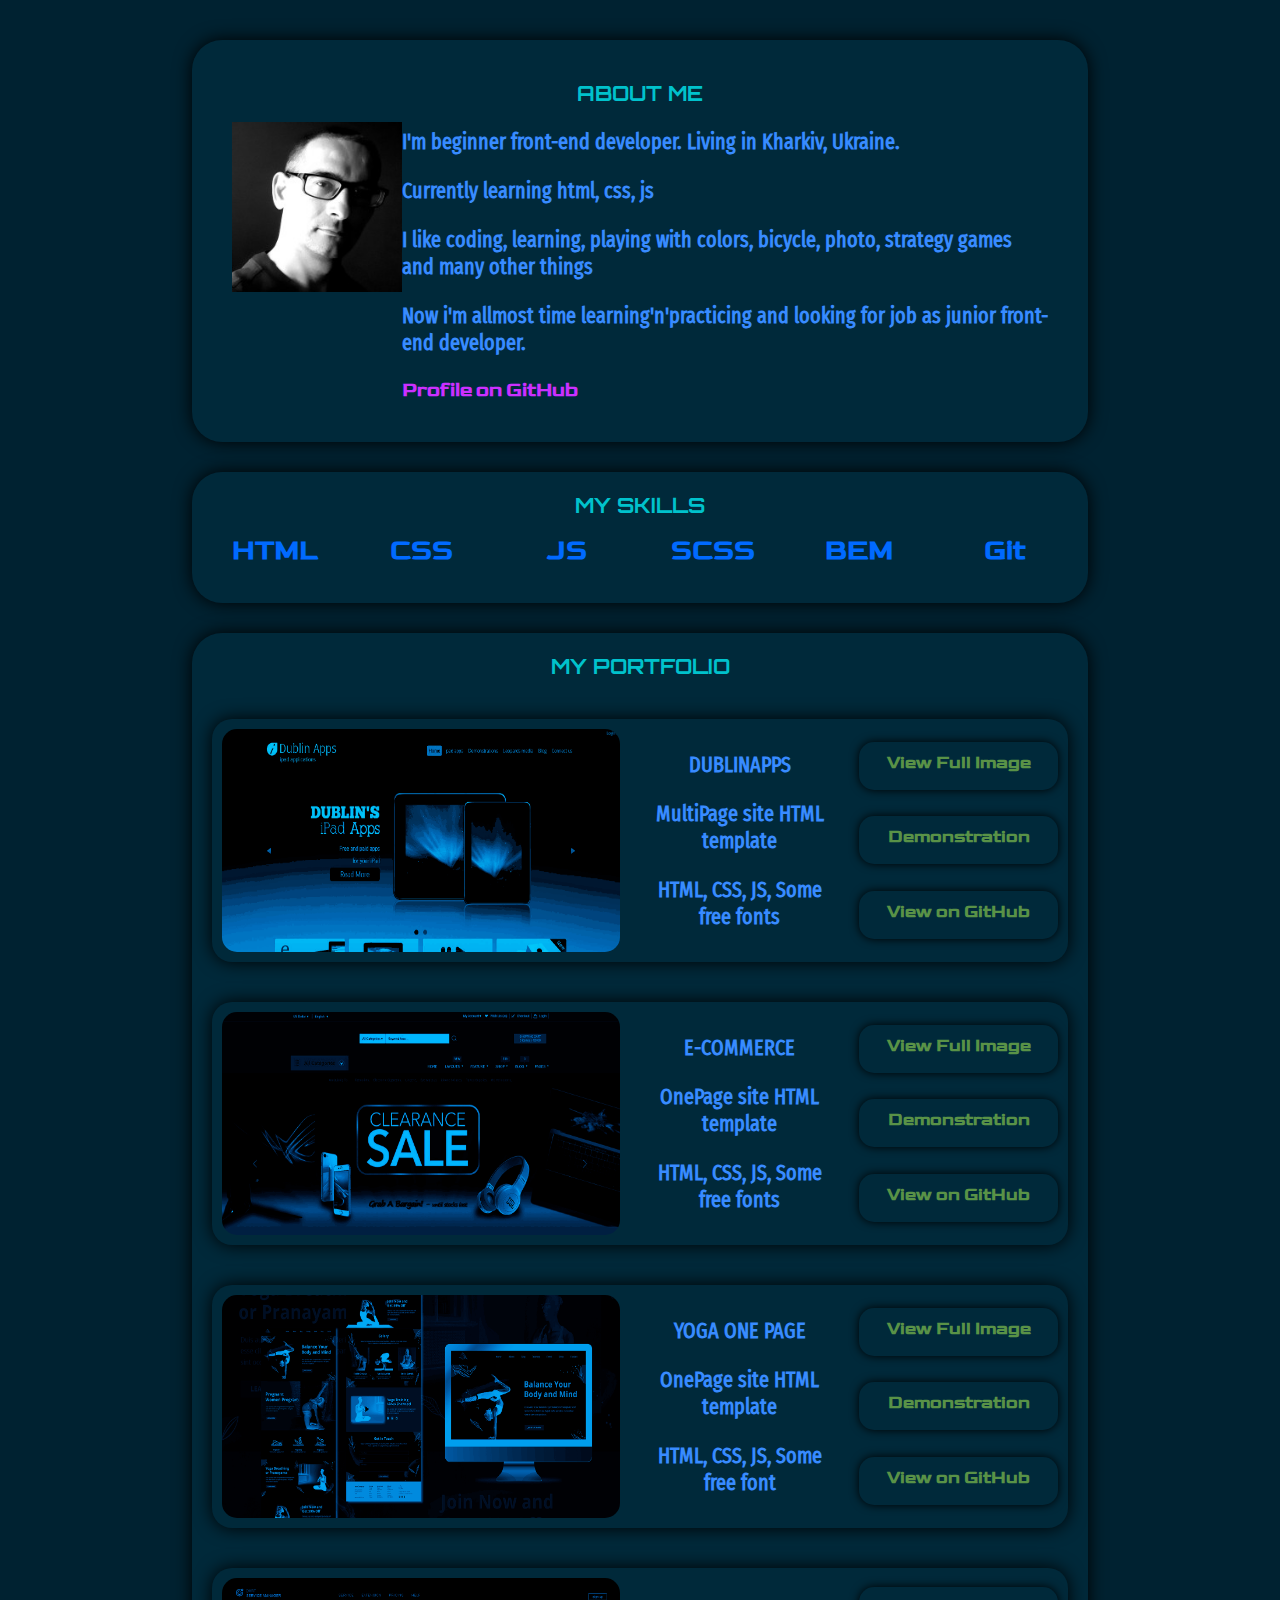
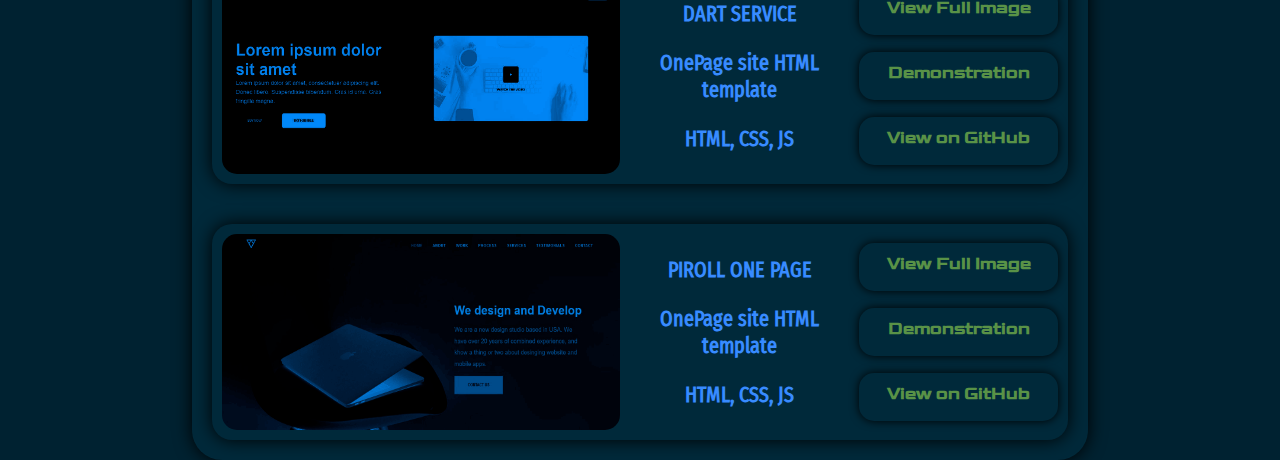
==== source/index.html @ f1495e9e "050223" ====
<!doctype html>
<html lang="en">
<head>
<meta charset="utf-8">
<meta name="viewport" content="width=device-width, initial-scale=1.0">
<title>Serge</title>
<link rel="stylesheet" type="text/css" href="assets/css/styles.css" />
</head>

<body class="body">
  <section class="content">
    <!-- <header class="header">
      <section class="header__left">
      </section>
      <section class="header__center">
        <h1 class="header__hi">Welcome</h1>
        <h2 class="header__description">Hi, i'm Serge. This page contains a short info about me, my skills and my portfolio. Thanks for visit :)</h2>
      </section>
      <section class="header__right">
      </section>
    </header> -->
    <main class="main">
      <section class="about-me">
        <section class="about">
          <h2 class="about__header">about me</h2>
          <p><img class="my-foto" src="assets/images/me.jpg" alt="Image1"  ></p>
          <div class="resume__text">
            <p class="text">I'm beginner front-end developer. Living in Kharkiv, Ukraine. </p>
            <p class="text">Currently learning html, css, js</p>
            <p class="text">I like coding, learning, playing with colors, bicycle, photo, strategy games and many other things</p>
            <p class="text">Now i'm allmost time learning'n'practicing and looking for job as junior front-end developer.</p>
            <a class="link" href="https://github.com/sergegithub22" target="_blank" title="Open my profile on GitHub in a new tab">Profile on GitHub</a>
          </div>
        </section>
      </section>
      <section class="skills">
          <h2 class="sections__header">my skills</h2>
        <p>
          <article class="skills__items">
           <article class="skills__item">
             <span class="skills__text">HTML</span>
           </article>
            <article class="skills__item">
             <span class="skills__text">CSS</span>
           </article>
            <article class="skills__item">
             <span class="skills__text">JS</span>
           </article>
            <article class="skills__item">
             <span class="skills__text">SCSS</span>
           </article>
            <article class="skills__item">
             <span class="skills__text">BEM</span>
           </article>
            <article class="skills__item">
             <span class="skills__text">Git</span>
           </article>
           
            
          </article>
        </p>
        </section>
      <section class="portfolio"> 
        <h2 class="sections__header">my portfolio</h2>
        <section class="portfolio_items">
          <article class="portfolio__item">
            <img class="portfolio__img"  src="assets/images/portfolio/dublin_apps.png"  alt="Image1">
            <div class="item__description portfolio__text">
              <p class="text uppercase">DublinApps</p>
              <p class="text">MultiPage site HTML template</p>
              <p class="text">HTML, CSS, JS, Some free fonts</p>
            </div>
            <div class="portfolio__links">
              <a class="button" href="assets/images/portfolio/dublin_apps.jpg" target="_blank" title="View Full Image in new tab">View Full Image</a>
              <a class="button" href="portfolio/dublinapps/Dublin_Apps_Home_Page.html" target="_blank" title="Demonstration this template in a new tab">Demonstration</a>
              <a class="button" href="https://github.com/sergegithub22/dublinapps/" target="_blank" title="View Source on GitHub">View on GitHub</a>
            </div>
          </article>
          <article class="portfolio__item">
            <img class="portfolio__img" src="assets/images/portfolio/E_commerce_ home_page_design_prev1.png"  alt="Image1">
            <div class="item__description portfolio__text">
              <p class="text uppercase">E-Commerce</p>
              <p class="text">OnePage site HTML template</p>
              <p class="text">HTML, CSS, JS, Some free fonts</p>
            </div>
            <div class="portfolio__links">
              <a class="button" href="assets/images/portfolio/E_commerce_ home_page_design.jpg" target="_blank" title="View Full Image in new tab">View Full Image</a>
              <a class="button" href="portfolio/ecommerce_home_page/ecommerce.html" target="_blank" title="Demonstration this template in a new tab">Demonstration</a>
              <a class="button" href="https://github.com/sergegithub22/ecommerce/" target="_blank" title="View Source on GitHub in a new tab">View on GitHub</a>
            </div>
          </article>
          <article class="portfolio__item">
            <img class="portfolio__img" src="assets/images/portfolio/Yoga1.png"  alt="Image1">
            <div class="item__description portfolio__text">
              <p class="text uppercase">Yoga One Page</p>
              <p class="text">OnePage site HTML template</p>
              <p class="text">HTML, CSS, JS, Some free font</p>
            </div>
            <div class="portfolio__links">
              <a class="button" href="assets/images/portfolio/Yoga.jpg" target="_blank" title="Yoga landing page">View Full Image</a>
              <a class="button" href="portfolio/yogalandingpage/Yoga_Landing_Page.html" target="_blank" title="Demonstration this template in a new tab">Demonstration</a>
              <a class="button" href="https://github.com/sergegithub22/yogalandingpage/" target="_blank" title="View Source on GitHub in a new tab">View on GitHub</a>
            </div>
          </article>
          <article class="portfolio__item">
            <img class="portfolio__img" src="assets/images/portfolio/dart_service_prev.png"  alt="Image1">
            <div class="item__description portfolio__text">
              <p class="text uppercase">Dart Service</p>
              <p class="text">OnePage site HTML template</p>
              <p class="text">HTML, CSS, JS</p>
            </div>
            <div class="portfolio__links">
              <a class="button" href="assets/images/portfolio/dart_service.jpg" target="_blank" title="View Full Image in new tab">View Full Image</a>
              <a class="button" href="portfolio/dartservicemanager/Index_Dart_service_manager.html" target="_blank" title="Demonstration this template in a new tab">Demonstration</a>
              <a class="button" href="https://github.com/sergegithub22/dartservice/" target="_blank" title="View Source on GitHub in a new tab">View on GitHub</a>
            </div>
          </article>
          <article class="portfolio__item">
            <img class="portfolio__img" src="assets/images/portfolio/piroll.png"  alt="Image1">
            <div class="item__description portfolio__text">
              <p class="text uppercase">Piroll One Page</p>
              <p class="text">OnePage site HTML template</p>
              <p class="text">HTML, CSS, JS</p>
            </div>
            <div class="portfolio__links">
              <a class="button" href="assets/images/portfolio/Piroll_One Page.jpg" target="_blank" title="View Full Image in new tab">View Full Image</a>
              <a class="button" href="portfolio/piroll_one_page/index_piroll_one_page.html" target="_blank" title="Demonstration this template in a new tab">Demonstration</a>
              <a class="button" href="https://github.com/sergegithub22/pirollonepage/" target="_blank" title="View Source on GitHub in a new tab">View on GitHub</a>
            </div>
          </article>
        </section>
      </section>
    </main>
  </section>
  
</body>
</html>
---- source/assets/css/styles.css ----
@font-face {
  font-family: "Orbitron";
  font-style: normal;
  src: url("../fonts/Orbitron-VariableFont_wght.ttf");
}
@font-face {
  font-family: "FiraSansExtraCondensed";
  font-style: normal;
  src: url("../fonts/FiraSansExtraCondensed-Regular.ttf");
}
@font-face {
  font-family: "Goldman";
  font-style: normal;
  src: url("../fonts/Goldman-Regular.ttf");
}
.body {
  padding: 0px;
  margin: 0px;
  background-color: rgb(0, 34, 49);
}

* {
  box-sizing: border-box;
}

.text {
  font-family: "FiraSansExtraCondensed", Sans-Serif;
  font-size: 22px;
  color: #388BFF;
  font-weight: 900;
}

.link {
  font-family: "Goldman", Sans-Serif;
  text-decoration: none;
  color: #CB30FF;
}
.link:hover {
  color: white;
}

.header {
  display: grid;
  grid-template-columns: 1fr 2fr 1fr;
  border-bottom: 7px solid #4908D2;
  box-shadow: 0px 0px 38px #4908D2;
}

.header__hi {
  padding: 10px;
  margin-top: 0px;
  margin-bottom: 0px;
  text-align: center;
  color: #a34dff;
  font-size: 25px;
  font-weight: 700;
  font-family: "Goldman", Sans-Serif;
  text-transform: uppercase;
}

.header__name {
  color: #0055BC;
  font-size: 25px;
}

.header__description {
  margin-top: 0px;
  text-align: center;
  color: #4d97ff;
  font-size: 20px;
  font-family: "Goldman", Sans-Serif;
  text-transform: uppercase;
}

.header__left {
  font-size: 20px;
  color: #A85900;
}

.main {
  display: grid;
  grid-template-columns: 1fr 2.5fr;
  grid-template-rows: minmax(min-content, 500px) minmax(min-content, 200px) auto;
  grid-gap: 60px;
  margin-top: 60px;
  max-width: 90%;
  margin-left: auto;
  margin-right: auto;
}

.about-me {
  grid-area: 1/1/2/2;
  padding: 40px;
  background-color: black;
  border-radius: 30px;
  background-color: rgb(0, 41, 58);
  box-shadow: 0px 0px 18px black;
}

.my-foto {
  display: block;
  width: 200px;
  height: 200px;
  margin-left: auto;
  margin-right: auto;
  background-color: rgb(0, 41, 58);
}

.portfolio__img {
  width: 445px;
  height: 216px;
  border-radius: 15px;
}

.skills {
  grid-area: 2/1/2/2;
  padding: 40px;
  background-color: black;
  border-radius: 30px;
  background-color: rgb(0, 41, 58);
  box-shadow: 0px 0px 18px black;
}

.portfolio {
  grid-area: 1/2/4/3;
  padding: 40px;
  background-color: black;
  border-radius: 30px;
  background-color: rgb(0, 41, 58);
  box-shadow: 0px 0px 18px black;
}

.skills__items {
  display: grid;
  grid-template-columns: repeat(auto-fill, minmax(100px, 1fr));
  grid-gap: 20px;
  justify-content: center;
}

.skills__item {
  font-family: "Goldman", Sans-Serif;
  text-align: center;
  color: #006aff;
}

.skills__text {
  font-size: 20px;
  color: #006aff;
  font-weight: 500;
}

.portfolio_items {
  display: grid;
  grid-gap: 40px;
  padding-top: 40px;
}

.portfolio__item {
  display: grid;
  grid-template-columns: minmax(min-content, 2fr) minmax(min-content, 1fr) minmax(min-content, 1fr);
  align-items: center;
  grid-gap: 20px;
  padding: 10px;
  background-color: rgb(0, 41, 58);
  box-shadow: 0px 0px 18px black;
  border-radius: 20px;
}

.button {
  text-align: center;
  font-family: "Goldman", Sans-Serif;
  padding: 10px;
  background-color: rgb(0, 41, 58);
  box-shadow: 0px 0px 10px black;
  border-radius: 15px;
  color: #599247;
  transition-property: box-shadow, border, color;
  transition-duration: 0.5s;
  transition-timing-function: ease-out;
  text-decoration: none;
  font-size: 18px;
  font-weight: 900;
}
.button:hover {
  transition-duration: 0s;
  color: white;
}
.button:active {
  transition-duration: 0s;
  color: white;
}

.item__description {
  text-align: center;
}

.portfolio__links {
  height: 100%;
  display: grid;
  align-content: space-around;
}

.portfolio__links a {
  height: 48px;
}

.sections__header, .about__header {
  margin-top: 0px;
  margin-bottom: 0px;
  text-align: center;
  font-size: 21px;
  font-family: "Orbitron", Sans-Serif;
  color: #00c2cc;
  text-transform: uppercase;
}

.resume__text, .portfolio__text {
  font-size: 20px;
  color: #C42AF6;
  font-weight: 900;
}

.uppercase {
  text-transform: uppercase;
}

.skills__list {
  display: grid;
  grid-template-columns: 1fr 5fr;
  grid-gap: 20px;
  align-items: center;
}

.skill__name {
  margin: 0px;
  color: #006aff;
  font-family: "Orbitron", Sans-Serif;
  text-transform: uppercase;
}

.skill__line {
  height: 12px;
  border: 1px solid #3C004A;
}

.skill__value {
  height: 10px;
  background-color: rebeccapurple;
  text-align: center;
  font-weight: 700;
  color: white;
}

.html {
  width: 60%;
}

.css {
  width: 50%;
}

.scss {
  width: 10%;
}

.js {
  width: 10%;
}

.bem {
  width: 20%;
}

.ramka {
  background: #FAFAFA;
  border: 1px solid #E4E4E4;
  padding: 8px;
}

@media (min-width: 1950px) {
  .main {
    max-width: 1950px;
  }
}
@media (max-width: 1570px) and (min-width: 1180px) {
  .main {
    width: 70%;
    margin-left: auto;
    margin-right: auto;
    display: grid;
    grid-gap: 30px;
    grid-template-columns: 1fr;
    grid-template-rows: auto;
    margin-top: 40px;
  }
  .item__description {
    text-align: center;
  }
  .about-me, .portfolio, .skills, .about {
    grid-area: auto;
    padding: 20px;
  }
  .about {
    display: grid;
  }
  .about__header {
    grid-area: 1/1/1/3;
  }
  .my-foto {
    grid-area: 2/1/2/2;
    width: 170px;
    height: 170px;
  }
  .resume__text {
    grid-area: 2/2/2/3;
  }
  .portfolio__img {
    width: 100%;
    height: 100%;
  }
  .skills__items {
    grid-template-columns: repeat(6, 1fr);
  }
  .skills__text {
    font-size: 28px;
    font-weight: 900;
  }
}
@media (max-width: 1179px) and (min-width: 719px) {
  .main {
    width: 60%;
    margin-left: auto;
    margin-right: auto;
    display: grid;
    grid-gap: 30px;
    grid-template-columns: 1fr;
    grid-template-rows: auto;
    margin-top: 20px;
  }
  .portfolio_items {
    grid-gap: 20px;
  }
  .portfolio__item {
    grid-template-columns: 1fr;
    padding: 10px;
  }
  .portfolio__img {
    width: 100%;
    height: 100%;
  }
  .portfolio__links {
    grid-gap: 10px;
  }
  .about-me, .portfolio, .skills, .about {
    grid-area: auto;
    padding: 20px;
  }
  .skills__items {
    grid-template-columns: repeat(6, 1fr);
  }
}
@media (max-width: 720px) and (min-width: 499px) {
  .header {
    width: 100%;
    grid-template-columns: 1fr;
  }
  .header__description {
    width: 80%;
    margin-left: auto;
    margin-right: auto;
  }
  .main {
    width: 80%;
    margin-left: auto;
    margin-right: auto;
    display: grid;
    grid-gap: 30px;
    grid-template-columns: 1fr;
    grid-template-rows: auto;
    margin-top: 20px;
  }
  .portfolio_items {
    grid-gap: 20px;
  }
  .portfolio__item {
    grid-template-columns: 1fr;
    padding: 10px;
  }
  .portfolio__links {
    grid-gap: 10px;
  }
  .about-me, .portfolio, .skills, .about {
    grid-area: auto;
    padding: 20px;
  }
  .text {
    font-size: 18px;
  }
  .portfolio__img {
    width: 100%;
    height: 100%;
  }
}
@media (max-width: 500px) {
  .header {
    width: 100%;
    grid-template-columns: 1fr;
  }
  .header__hi {
    padding: 10px;
    font-size: 28px;
  }
  .header__description {
    width: 90%;
    margin-left: auto;
    margin-right: auto;
    font-size: 16px;
  }
  .main {
    width: 90%;
    margin-left: auto;
    margin-right: auto;
    display: grid;
    grid-gap: 30px;
    grid-template-columns: 1fr;
    grid-template-rows: auto;
    margin-top: 20px;
  }
  .portfolio {
    grid-template-rows: 1fr;
    order: 3;
    padding: 20px;
  }
  .portfolio_items {
    grid-gap: 20px;
  }
  .portfolio__item {
    grid-template-columns: 1fr;
    padding: 10px;
  }
  .item__description {
    text-align: center;
  }
  .portfolio__links {
    grid-gap: 10px;
  }
  .about-me, .portfolio, .skills, .about {
    grid-area: auto;
    padding: 20px;
  }
  .text {
    font-size: 18px;
  }
  .about-me {
    margin-top: 20px;
    padding: 20px;
  }
  .my-foto {
    border: none;
    display: block;
    width: 120px;
    height: 120px;
  }
  .portfolio__img {
    width: 100%;
    height: 100%;
  }
  .skills__list {
    display: grid;
    grid-template-columns: 1fr 3fr;
    grid-row-gap: 20px;
    align-items: center;
  }
}
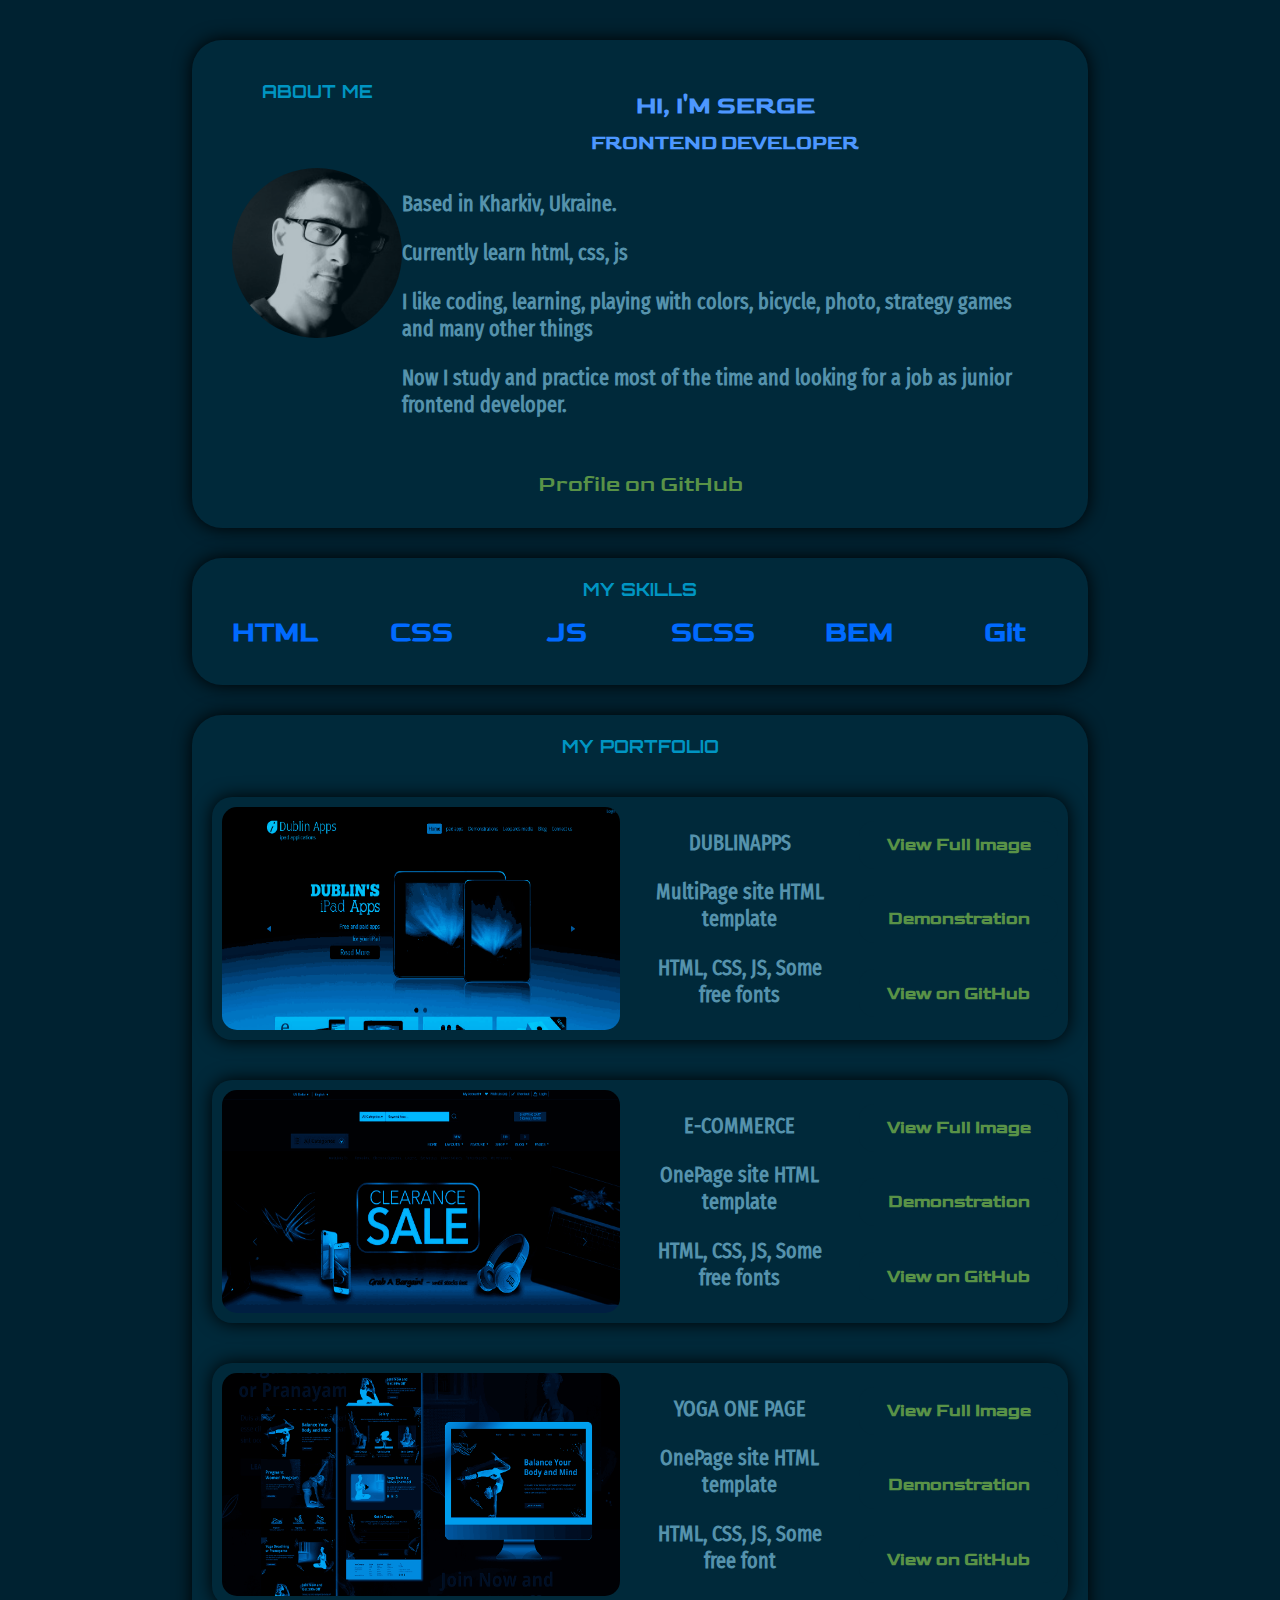
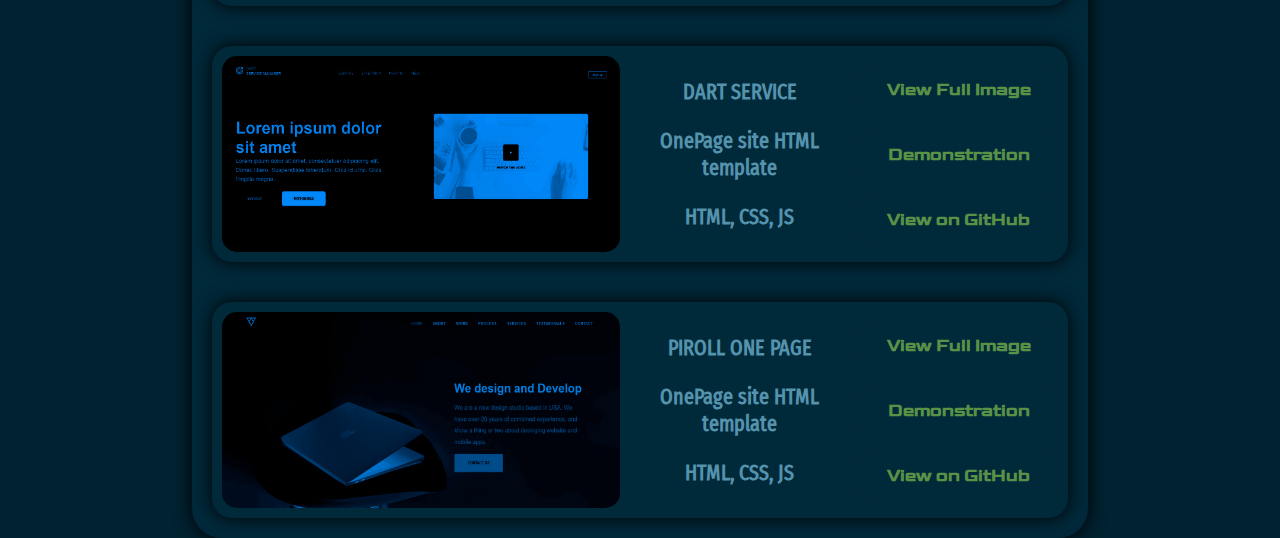
==== commit 73760f19: "050223" ====
--- a/source/index.html
+++ b/source/index.html
@@ -22,16 +22,21 @@
     <main class="main">
       <section class="about-me">
         <section class="about">
-          <h2 class="about__header">about me</h2>
-          <p><img class="my-foto" src="assets/images/me.jpg" alt="Image1"  ></p>
+          <h2 class="sections__header">about me</h2>
+          <img class="my-foto" src="assets/images/me.jpg" alt="Image1"  >
+          <section class="header__center">
+            <h1 class="header__hi">Hi, i'm Serge</h1>
+            <h1 class="header__description"> Frontend developer</h1>
+          </section>
           <div class="resume__text">
-            <p class="text">I'm beginner front-end developer. Living in Kharkiv, Ukraine. </p>
-            <p class="text">Currently learning html, css, js</p>
+            <p class="text">Based in Kharkiv, Ukraine. </p>
+            <p class="text">Currently learn html, css, js</p>
             <p class="text">I like coding, learning, playing with colors, bicycle, photo, strategy games and many other things</p>
-            <p class="text">Now i'm allmost time learning'n'practicing and looking for job as junior front-end developer.</p>
-            <a class="link" href="https://github.com/sergegithub22" target="_blank" title="Open my profile on GitHub in a new tab">Profile on GitHub</a>
+            <p class="text">Now I study and practice most of the time and looking for a job as junior frontend developer.</p>
+            
           </div>
         </section>
+        <a class="link link--about" href="https://github.com/sergegithub22" target="_blank" title="Open my profile on GitHub in a new tab">Profile on GitHub</a>
       </section>
       <section class="skills">
           <h2 class="sections__header">my skills</h2>
--- a/source/assets/css/styles.css
+++ b/source/assets/css/styles.css
@@ -26,17 +26,27 @@
 .text {
   font-family: "FiraSansExtraCondensed", Sans-Serif;
   font-size: 22px;
-  color: #388BFF;
+  color: rgb(85, 146, 172);
   font-weight: 900;
 }
 
 .link {
   font-family: "Goldman", Sans-Serif;
   text-decoration: none;
-  color: #CB30FF;
-}
-.link:hover {
-  color: white;
+  color: #599247;
+  font-size: 23px;
+}
+.link--about {
+  width: 100%;
+  display: block;
+  padding: 10px;
+  text-align: center;
+  margin-left: auto;
+  margin-right: auto;
+}
+.link--about:hover {
+  background-color: rgb(0, 49, 70);
+  border-radius: 20px;
 }
 
 .header {
@@ -51,7 +61,7 @@
   margin-top: 0px;
   margin-bottom: 0px;
   text-align: center;
-  color: #a34dff;
+  color: #4d97ff;
   font-size: 25px;
   font-weight: 700;
   font-family: "Goldman", Sans-Serif;
@@ -90,7 +100,7 @@
 
 .about-me {
   grid-area: 1/1/2/2;
-  padding: 40px;
+  padding: 20px;
   background-color: black;
   border-radius: 30px;
   background-color: rgb(0, 41, 58);
@@ -99,11 +109,13 @@
 
 .my-foto {
   display: block;
-  width: 200px;
-  height: 200px;
+  width: 150px;
+  height: 150px;
   margin-left: auto;
   margin-right: auto;
   background-color: rgb(0, 41, 58);
+  border-radius: 50%;
+  opacity: 0.7;
 }
 
 .portfolio__img {
@@ -114,7 +126,7 @@
 
 .skills {
   grid-area: 2/1/2/2;
-  padding: 40px;
+  padding: 20px;
   background-color: black;
   border-radius: 30px;
   background-color: rgb(0, 41, 58);
@@ -123,7 +135,7 @@
 
 .portfolio {
   grid-area: 1/2/4/3;
-  padding: 40px;
+  padding: 20px;
   background-color: black;
   border-radius: 30px;
   background-color: rgb(0, 41, 58);
@@ -167,11 +179,12 @@
 }
 
 .button {
+  display: grid;
+  align-items: center;
   text-align: center;
   font-family: "Goldman", Sans-Serif;
   padding: 10px;
   background-color: rgb(0, 41, 58);
-  box-shadow: 0px 0px 10px black;
   border-radius: 15px;
   color: #599247;
   transition-property: box-shadow, border, color;
@@ -182,8 +195,8 @@
   font-weight: 900;
 }
 .button:hover {
+  box-shadow: 0px 0px 10px black;
   transition-duration: 0s;
-  color: white;
 }
 .button:active {
   transition-duration: 0s;
@@ -204,13 +217,13 @@
   height: 48px;
 }
 
-.sections__header, .about__header {
+.sections__header {
   margin-top: 0px;
   margin-bottom: 0px;
   text-align: center;
-  font-size: 21px;
+  font-size: 18px;
   font-family: "Orbitron", Sans-Serif;
-  color: #00c2cc;
+  color: #0095c2;
   text-transform: uppercase;
 }
 
@@ -406,9 +419,12 @@
     width: 100%;
     grid-template-columns: 1fr;
   }
+  .sections__header {
+    font-size: 15px;
+  }
   .header__hi {
     padding: 10px;
-    font-size: 28px;
+    font-size: 16px;
   }
   .header__description {
     width: 90%;
@@ -452,14 +468,16 @@
     font-size: 18px;
   }
   .about-me {
-    margin-top: 20px;
-    padding: 20px;
+    padding: 10px;
   }
   .my-foto {
     border: none;
     display: block;
-    width: 120px;
-    height: 120px;
+    width: 100px;
+    height: 100px;
+  }
+  .link--about {
+    font-size: 17px;
   }
   .portfolio__img {
     width: 100%;
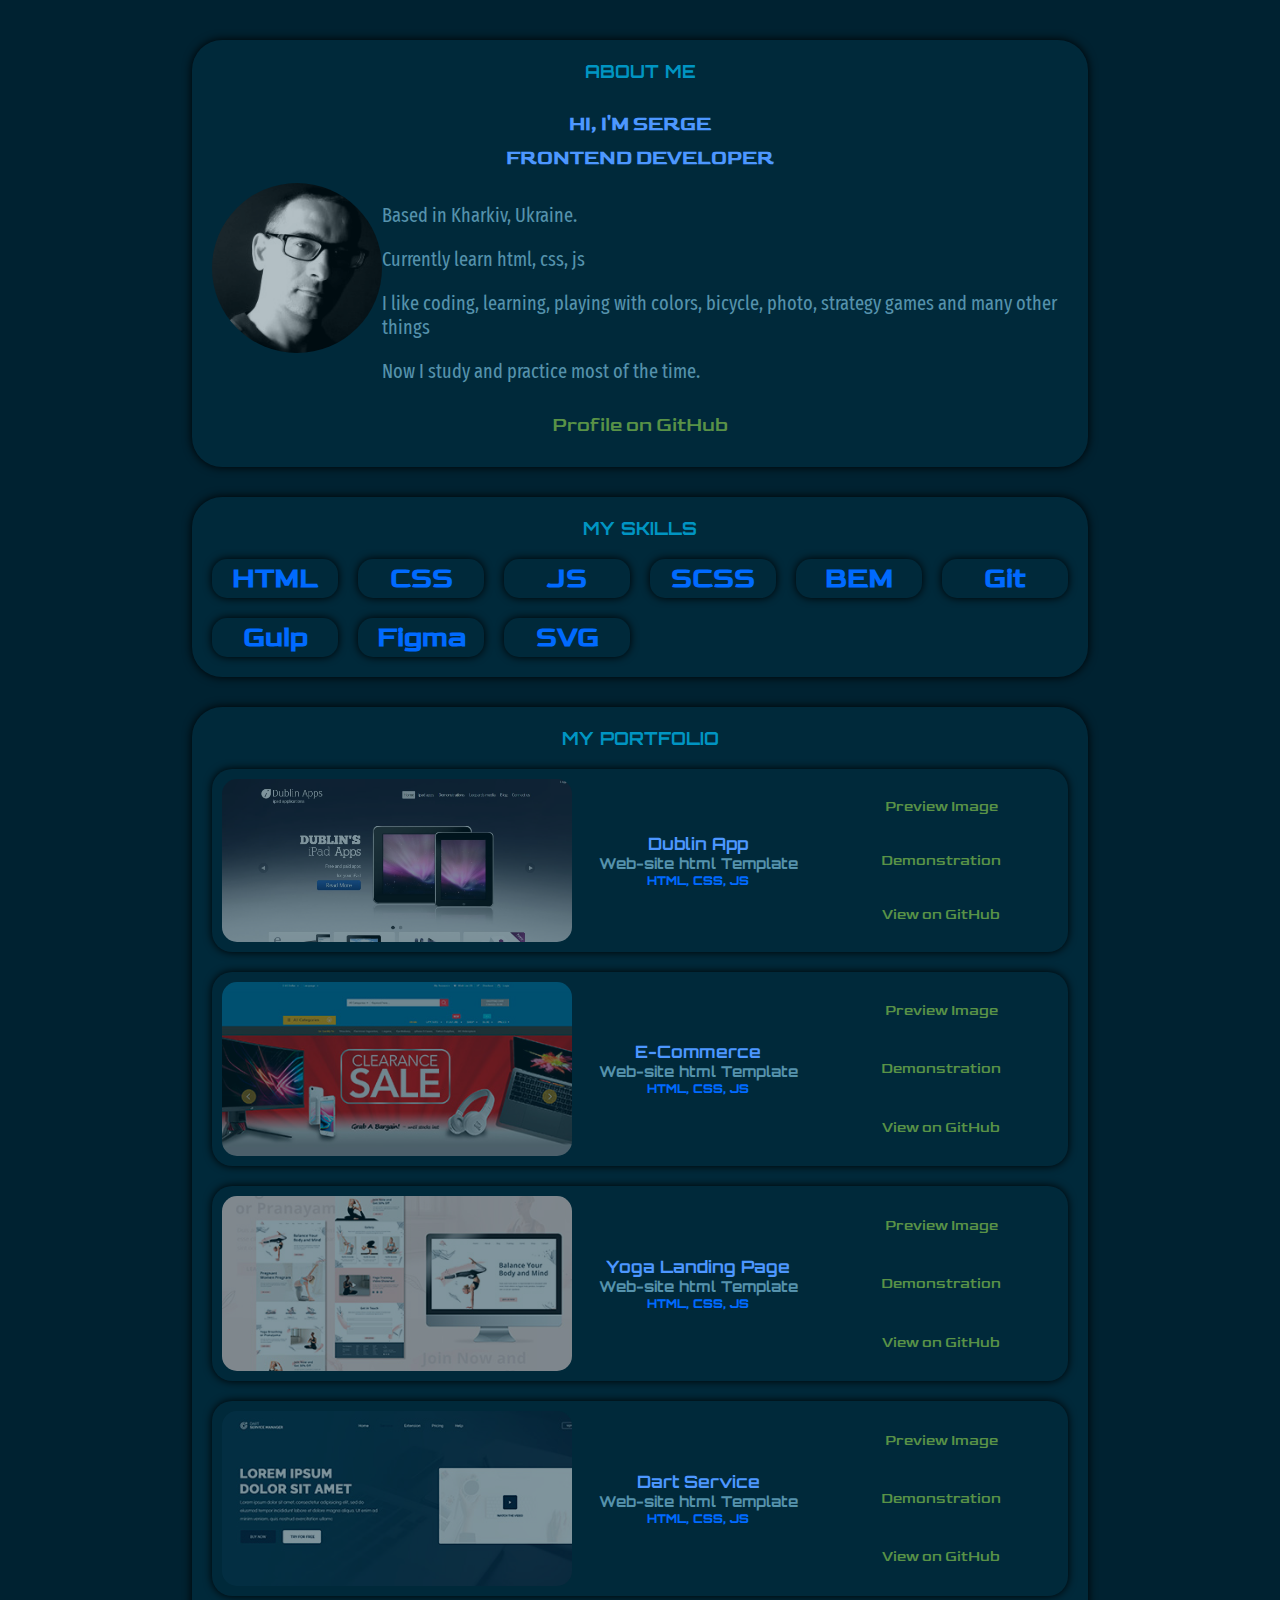
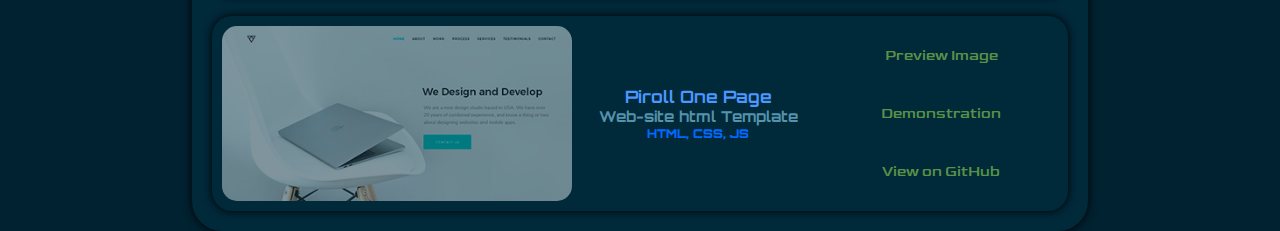
==== commit a0a0c3bf: "060223" ====
--- a/source/index.html
+++ b/source/index.html
@@ -25,14 +25,14 @@
           <h2 class="sections__header">about me</h2>
           <img class="my-foto" src="assets/images/me.jpg" alt="Image1"  >
           <section class="header__center">
-            <h1 class="header__hi">Hi, i'm Serge</h1>
+            <h1 class="header__name">Hi, i'm Serge</h1>
             <h1 class="header__description"> Frontend developer</h1>
           </section>
           <div class="resume__text">
             <p class="text">Based in Kharkiv, Ukraine. </p>
             <p class="text">Currently learn html, css, js</p>
             <p class="text">I like coding, learning, playing with colors, bicycle, photo, strategy games and many other things</p>
-            <p class="text">Now I study and practice most of the time and looking for a job as junior frontend developer.</p>
+            <p class="text">Now I study and practice most of the time.</p>
             
           </div>
         </section>
@@ -40,95 +40,104 @@
       </section>
       <section class="skills">
           <h2 class="sections__header">my skills</h2>
-        <p>
+        
           <article class="skills__items">
-           <article class="skills__item">
-             <span class="skills__text">HTML</span>
-           </article>
             <article class="skills__item">
-             <span class="skills__text">CSS</span>
-           </article>
+              <span class="skills__text">HTML</span>
+            </article>
             <article class="skills__item">
-             <span class="skills__text">JS</span>
-           </article>
+              <span class="skills__text">CSS</span>
+            </article>
             <article class="skills__item">
-             <span class="skills__text">SCSS</span>
-           </article>
+              <span class="skills__text">JS</span>
+            </article>
             <article class="skills__item">
-             <span class="skills__text">BEM</span>
-           </article>
+              <span class="skills__text">SCSS</span>
+            </article>
             <article class="skills__item">
-             <span class="skills__text">Git</span>
-           </article>
+              <span class="skills__text">BEM</span>
+            </article>
+            <article class="skills__item">
+              <span class="skills__text">Git</span>
+            </article>
+            <article class="skills__item">
+              <span class="skills__text">Gulp</span>
+            </article>
+            <article class="skills__item">
+              <span class="skills__text">Figma</span>
+            </article>
+            <article class="skills__item">
+              <span class="skills__text">SVG</span>
+            </article>
            
             
           </article>
-        </p>
+        
         </section>
       <section class="portfolio"> 
         <h2 class="sections__header">my portfolio</h2>
         <section class="portfolio_items">
           <article class="portfolio__item">
-            <img class="portfolio__img"  src="assets/images/portfolio/dublin_apps.png"  alt="Image1">
+            <img class="portfolio__img"  src="assets/images/portfolio/dublin_apps.jpg"  alt="Image1">
             <div class="item__description portfolio__text">
-              <p class="text uppercase">DublinApps</p>
-              <p class="text">MultiPage site HTML template</p>
-              <p class="text">HTML, CSS, JS, Some free fonts</p>
+              <h3 class="item__description__h3 description__h3--name">Dublin App</h3>
+              <h3 class="item__description__h3 description__h3--desc">Web-site html Template</h3>
+              <span class=" description__span--tech uppercase">html, css, js</span>
             </div>
             <div class="portfolio__links">
-              <a class="button" href="assets/images/portfolio/dublin_apps.jpg" target="_blank" title="View Full Image in new tab">View Full Image</a>
+              <a class="button" href="assets/images/portfolio/dublin_apps.jpg" target="_blank" title="View Full Image in new tab">Preview Image</a>
               <a class="button" href="portfolio/dublinapps/Dublin_Apps_Home_Page.html" target="_blank" title="Demonstration this template in a new tab">Demonstration</a>
               <a class="button" href="https://github.com/sergegithub22/dublinapps/" target="_blank" title="View Source on GitHub">View on GitHub</a>
             </div>
           </article>
           <article class="portfolio__item">
-            <img class="portfolio__img" src="assets/images/portfolio/E_commerce_ home_page_design_prev1.png"  alt="Image1">
+            <img class="portfolio__img" src="assets/images/portfolio/E_commerce_ mono.jpg"  alt="Image1">
             <div class="item__description portfolio__text">
-              <p class="text uppercase">E-Commerce</p>
-              <p class="text">OnePage site HTML template</p>
-              <p class="text">HTML, CSS, JS, Some free fonts</p>
+              <h3 class="item__description__h3 description__h3--name">E-Commerce</h3>
+              <h3 class="item__description__h3 description__h3--desc">Web-site html Template</h3>
+              <span class=" description__span--tech uppercase">html, css, js</span>
             </div>
             <div class="portfolio__links">
-              <a class="button" href="assets/images/portfolio/E_commerce_ home_page_design.jpg" target="_blank" title="View Full Image in new tab">View Full Image</a>
+              <a class="button" href="assets/images/portfolio/E_commerce_ home_page_design.jpg" target="_blank" title="View Full Image in new tab">Preview Image</a>
               <a class="button" href="portfolio/ecommerce_home_page/ecommerce.html" target="_blank" title="Demonstration this template in a new tab">Demonstration</a>
               <a class="button" href="https://github.com/sergegithub22/ecommerce/" target="_blank" title="View Source on GitHub in a new tab">View on GitHub</a>
             </div>
           </article>
           <article class="portfolio__item">
-            <img class="portfolio__img" src="assets/images/portfolio/Yoga1.png"  alt="Image1">
+            <img class="portfolio__img" src="assets/images/portfolio/Yoga_mono.jpg" alt="Image1">
             <div class="item__description portfolio__text">
-              <p class="text uppercase">Yoga One Page</p>
-              <p class="text">OnePage site HTML template</p>
-              <p class="text">HTML, CSS, JS, Some free font</p>
+              <h3 class="item__description__h3 description__h3--name">Yoga Landing Page</h3>
+              <h3 class="item__description__h3 description__h3--desc">Web-site html Template</h3>
+              <span class=" description__span--tech uppercase">html, css, js</span>
             </div>
             <div class="portfolio__links">
-              <a class="button" href="assets/images/portfolio/Yoga.jpg" target="_blank" title="Yoga landing page">View Full Image</a>
+              <a class="button" href="assets/images/portfolio/Yoga.jpg" target="_blank" title="Yoga landing page">Preview Image</a>
               <a class="button" href="portfolio/yogalandingpage/Yoga_Landing_Page.html" target="_blank" title="Demonstration this template in a new tab">Demonstration</a>
               <a class="button" href="https://github.com/sergegithub22/yogalandingpage/" target="_blank" title="View Source on GitHub in a new tab">View on GitHub</a>
             </div>
           </article>
           <article class="portfolio__item">
-            <img class="portfolio__img" src="assets/images/portfolio/dart_service_prev.png"  alt="Image1">
+            <img class="portfolio__img" src="assets/images/portfolio/dart_service_mono.jpg"  alt="Image1">
             <div class="item__description portfolio__text">
-              <p class="text uppercase">Dart Service</p>
-              <p class="text">OnePage site HTML template</p>
-              <p class="text">HTML, CSS, JS</p>
+              <h3 class="item__description__h3 description__h3--name">Dart Service</h3>
+              <h3 class="item__description__h3 description__h3--desc">Web-site html Template</h3>
+              <span class=" description__span--tech uppercase">html, css, js</span>
             </div>
             <div class="portfolio__links">
-              <a class="button" href="assets/images/portfolio/dart_service.jpg" target="_blank" title="View Full Image in new tab">View Full Image</a>
+              <a class="button" href="assets/images/portfolio/dart_service.jpg" target="_blank" title="View Full Image in new tab">Preview Image</a>
               <a class="button" href="portfolio/dartservicemanager/Index_Dart_service_manager.html" target="_blank" title="Demonstration this template in a new tab">Demonstration</a>
               <a class="button" href="https://github.com/sergegithub22/dartservice/" target="_blank" title="View Source on GitHub in a new tab">View on GitHub</a>
             </div>
           </article>
           <article class="portfolio__item">
-            <img class="portfolio__img" src="assets/images/portfolio/piroll.png"  alt="Image1">
+            <img class="portfolio__img" src="assets/images/portfolio/Piroll_One Page_mono.jpg"  alt="Image1">
             <div class="item__description portfolio__text">
-              <p class="text uppercase">Piroll One Page</p>
-              <p class="text">OnePage site HTML template</p>
-              <p class="text">HTML, CSS, JS</p>
+              <h3 class="item__description__h3 description__h3--name">Piroll One Page</h3>
+              <h3 class="item__description__h3 description__h3--desc">Web-site html Template</h3>
+              <span class=" description__span--tech uppercase">html, css, js</span>
             </div>
             <div class="portfolio__links">
-              <a class="button" href="assets/images/portfolio/Piroll_One Page.jpg" target="_blank" title="View Full Image in new tab">View Full Image</a>
+              <a class="button" href="assets/images/portfolio/Piroll_One Page.jpg" target="_blank" title="View Full Image in new tab">Preview Image</a>
               <a class="button" href="portfolio/piroll_one_page/index_piroll_one_page.html" target="_blank" title="Demonstration this template in a new tab">Demonstration</a>
               <a class="button" href="https://github.com/sergegithub22/pirollonepage/" target="_blank" title="View Source on GitHub in a new tab">View on GitHub</a>
             </div>
--- a/source/assets/css/styles.css
+++ b/source/assets/css/styles.css
@@ -25,16 +25,39 @@
 
 .text {
   font-family: "FiraSansExtraCondensed", Sans-Serif;
-  font-size: 22px;
+  font-size: 20px;
   color: rgb(85, 146, 172);
-  font-weight: 900;
+  font-weight: 100;
+}
+
+.font--10 {
+  font-size: 10px;
+}
+
+.font--12 {
+  font-size: 12px;
+}
+
+.font--14 {
+  font-size: 14px;
+}
+
+.sections__header {
+  margin-top: 0px;
+  margin-bottom: 0px;
+  padding-bottom: 20px;
+  text-align: center;
+  font-size: 18px;
+  font-family: "Orbitron", Sans-Serif;
+  color: #0095c2;
+  text-transform: uppercase;
 }
 
 .link {
   font-family: "Goldman", Sans-Serif;
   text-decoration: none;
   color: #599247;
-  font-size: 23px;
+  font-size: 20px;
 }
 .link--about {
   width: 100%;
@@ -49,11 +72,39 @@
   border-radius: 20px;
 }
 
-.header {
-  display: grid;
-  grid-template-columns: 1fr 2fr 1fr;
-  border-bottom: 7px solid #4908D2;
-  box-shadow: 0px 0px 38px #4908D2;
+.button {
+  display: grid;
+  align-items: center;
+  text-align: center;
+  padding: 10px;
+  font-family: "Goldman", Sans-Serif;
+  background-color: rgb(0, 41, 58);
+  color: #599247;
+  transition-property: box-shadow, border, color;
+  transition-duration: 0.5s;
+  transition-timing-function: ease-out;
+  text-decoration: none;
+  font-size: 15px;
+  font-weight: 100;
+}
+.button:hover {
+  background-color: rgb(0, 49, 70);
+  border-radius: 20px;
+  transition-duration: 0s;
+}
+.button:active {
+  transition-duration: 0s;
+  color: white;
+}
+
+.ramka {
+  background: #FAFAFA;
+  border: 1px solid #E4E4E4;
+  padding: 8px;
+}
+
+.uppercase {
+  text-transform: uppercase;
 }
 
 .header__hi {
@@ -69,8 +120,15 @@
 }
 
 .header__name {
-  color: #0055BC;
-  font-size: 25px;
+  padding: 10px;
+  margin-top: 0px;
+  margin-bottom: 0px;
+  text-align: center;
+  color: #4d97ff;
+  font-size: 20px;
+  font-weight: 700;
+  font-family: "Goldman", Sans-Serif;
+  text-transform: uppercase;
 }
 
 .header__description {
@@ -89,11 +147,11 @@
 
 .main {
   display: grid;
-  grid-template-columns: 1fr 2.5fr;
-  grid-template-rows: minmax(min-content, 500px) minmax(min-content, 200px) auto;
-  grid-gap: 60px;
+  grid-template-columns: 1fr 1.5fr;
+  grid-template-rows: minmax(min-content, 500px) minmax(min-content, 150px) auto;
+  grid-gap: 30px;
   margin-top: 60px;
-  max-width: 90%;
+  max-width: 70%;
   margin-left: auto;
   margin-right: auto;
 }
@@ -104,24 +162,19 @@
   background-color: black;
   border-radius: 30px;
   background-color: rgb(0, 41, 58);
-  box-shadow: 0px 0px 18px black;
+  box-shadow: 0px 0px 10px black;
 }
 
 .my-foto {
   display: block;
   width: 150px;
   height: 150px;
+  text-align: left;
   margin-left: auto;
   margin-right: auto;
   background-color: rgb(0, 41, 58);
   border-radius: 50%;
   opacity: 0.7;
-}
-
-.portfolio__img {
-  width: 445px;
-  height: 216px;
-  border-radius: 15px;
 }
 
 .skills {
@@ -130,7 +183,7 @@
   background-color: black;
   border-radius: 30px;
   background-color: rgb(0, 41, 58);
-  box-shadow: 0px 0px 18px black;
+  box-shadow: 0px 0px 10px black;
 }
 
 .portfolio {
@@ -139,7 +192,7 @@
   background-color: black;
   border-radius: 30px;
   background-color: rgb(0, 41, 58);
-  box-shadow: 0px 0px 18px black;
+  box-shadow: 0px 0px 10px black;
 }
 
 .skills__items {
@@ -150,9 +203,13 @@
 }
 
 .skills__item {
+  display: block;
   font-family: "Goldman", Sans-Serif;
+  padding: 3px;
   text-align: center;
   color: #006aff;
+  box-shadow: 0px 0px 8px black;
+  border-radius: 15px;
 }
 
 .skills__text {
@@ -161,80 +218,68 @@
   font-weight: 500;
 }
 
+.portfolio__img {
+  width: 100%;
+  height: 100%;
+  border-radius: 15px;
+  background-color: #00293A;
+  opacity: 0.5;
+  transition-property: opacity;
+  transition-duration: 0.7s;
+  transition-timing-function: ease-out;
+}
+.portfolio__img:hover {
+  opacity: 1;
+}
+
 .portfolio_items {
   display: grid;
-  grid-gap: 40px;
-  padding-top: 40px;
+  grid-gap: 20px;
+  grid-template-columns: 1fr;
 }
 
 .portfolio__item {
   display: grid;
-  grid-template-columns: minmax(min-content, 2fr) minmax(min-content, 1fr) minmax(min-content, 1fr);
+  grid-template-columns: minmax(min-content, 1.5fr) minmax(min-content, 1fr) minmax(min-content, 1fr);
   align-items: center;
-  grid-gap: 20px;
+  grid-gap: 10px;
   padding: 10px;
   background-color: rgb(0, 41, 58);
-  box-shadow: 0px 0px 18px black;
+  box-shadow: 0px 0px 8px black;
   border-radius: 20px;
 }
 
-.button {
+.item__description {
   display: grid;
   align-items: center;
   text-align: center;
-  font-family: "Goldman", Sans-Serif;
-  padding: 10px;
-  background-color: rgb(0, 41, 58);
-  border-radius: 15px;
-  color: #599247;
-  transition-property: box-shadow, border, color;
-  transition-duration: 0.5s;
-  transition-timing-function: ease-out;
-  text-decoration: none;
-  font-size: 18px;
+}
+.item__description__h3 {
+  font-family: "Orbitron";
+  font-size: 17px;
+  margin: 0px;
+}
+
+.description__h3--name {
+  color: #4d97ff;
+}
+
+.description__h3--desc {
+  font-size: 15px;
+  color: rgb(85, 146, 172);
+}
+
+.description__span--tech {
+  font-size: 12px;
   font-weight: 900;
-}
-.button:hover {
-  box-shadow: 0px 0px 10px black;
-  transition-duration: 0s;
-}
-.button:active {
-  transition-duration: 0s;
-  color: white;
-}
-
-.item__description {
-  text-align: center;
+  color: #006aff;
+  font-family: "Orbitron";
 }
 
 .portfolio__links {
   height: 100%;
   display: grid;
   align-content: space-around;
-}
-
-.portfolio__links a {
-  height: 48px;
-}
-
-.sections__header {
-  margin-top: 0px;
-  margin-bottom: 0px;
-  text-align: center;
-  font-size: 18px;
-  font-family: "Orbitron", Sans-Serif;
-  color: #0095c2;
-  text-transform: uppercase;
-}
-
-.resume__text, .portfolio__text {
-  font-size: 20px;
-  color: #C42AF6;
-  font-weight: 900;
-}
-
-.uppercase {
-  text-transform: uppercase;
 }
 
 .skills__list {
@@ -282,12 +327,6 @@
 
 .bem {
   width: 20%;
-}
-
-.ramka {
-  background: #FAFAFA;
-  border: 1px solid #E4E4E4;
-  padding: 8px;
 }
 
 @media (min-width: 1950px) {
@@ -309,23 +348,26 @@
   .item__description {
     text-align: center;
   }
-  .about-me, .portfolio, .skills, .about {
+  .about-me, .portfolio, .skills {
     grid-area: auto;
     padding: 20px;
   }
   .about {
     display: grid;
   }
-  .about__header {
+  .sections__header {
     grid-area: 1/1/1/3;
   }
   .my-foto {
-    grid-area: 2/1/2/2;
+    grid-area: 3/1/4/2;
     width: 170px;
     height: 170px;
   }
+  .header__center {
+    grid-area: 2/1/3/3;
+  }
   .resume__text {
-    grid-area: 2/2/2/3;
+    grid-area: 3/2/4/3;
   }
   .portfolio__img {
     width: 100%;
@@ -433,7 +475,7 @@
     font-size: 16px;
   }
   .main {
-    width: 90%;
+    max-width: 90%;
     margin-left: auto;
     margin-right: auto;
     display: grid;
@@ -448,6 +490,7 @@
     padding: 20px;
   }
   .portfolio_items {
+    grid-template-columns: 1fr;
     grid-gap: 20px;
   }
   .portfolio__item {
@@ -460,15 +503,13 @@
   .portfolio__links {
     grid-gap: 10px;
   }
-  .about-me, .portfolio, .skills, .about {
+  .about-me, .portfolio, .skills {
     grid-area: auto;
     padding: 20px;
+    box-shadow: 0px 0px 8px black;
   }
   .text {
     font-size: 18px;
-  }
-  .about-me {
-    padding: 10px;
   }
   .my-foto {
     border: none;
@@ -489,4 +530,9 @@
     grid-row-gap: 20px;
     align-items: center;
   }
+  .portfolio__img {
+    width: 100%;
+    height: 100%;
+    border-radius: 15px;
+  }
 }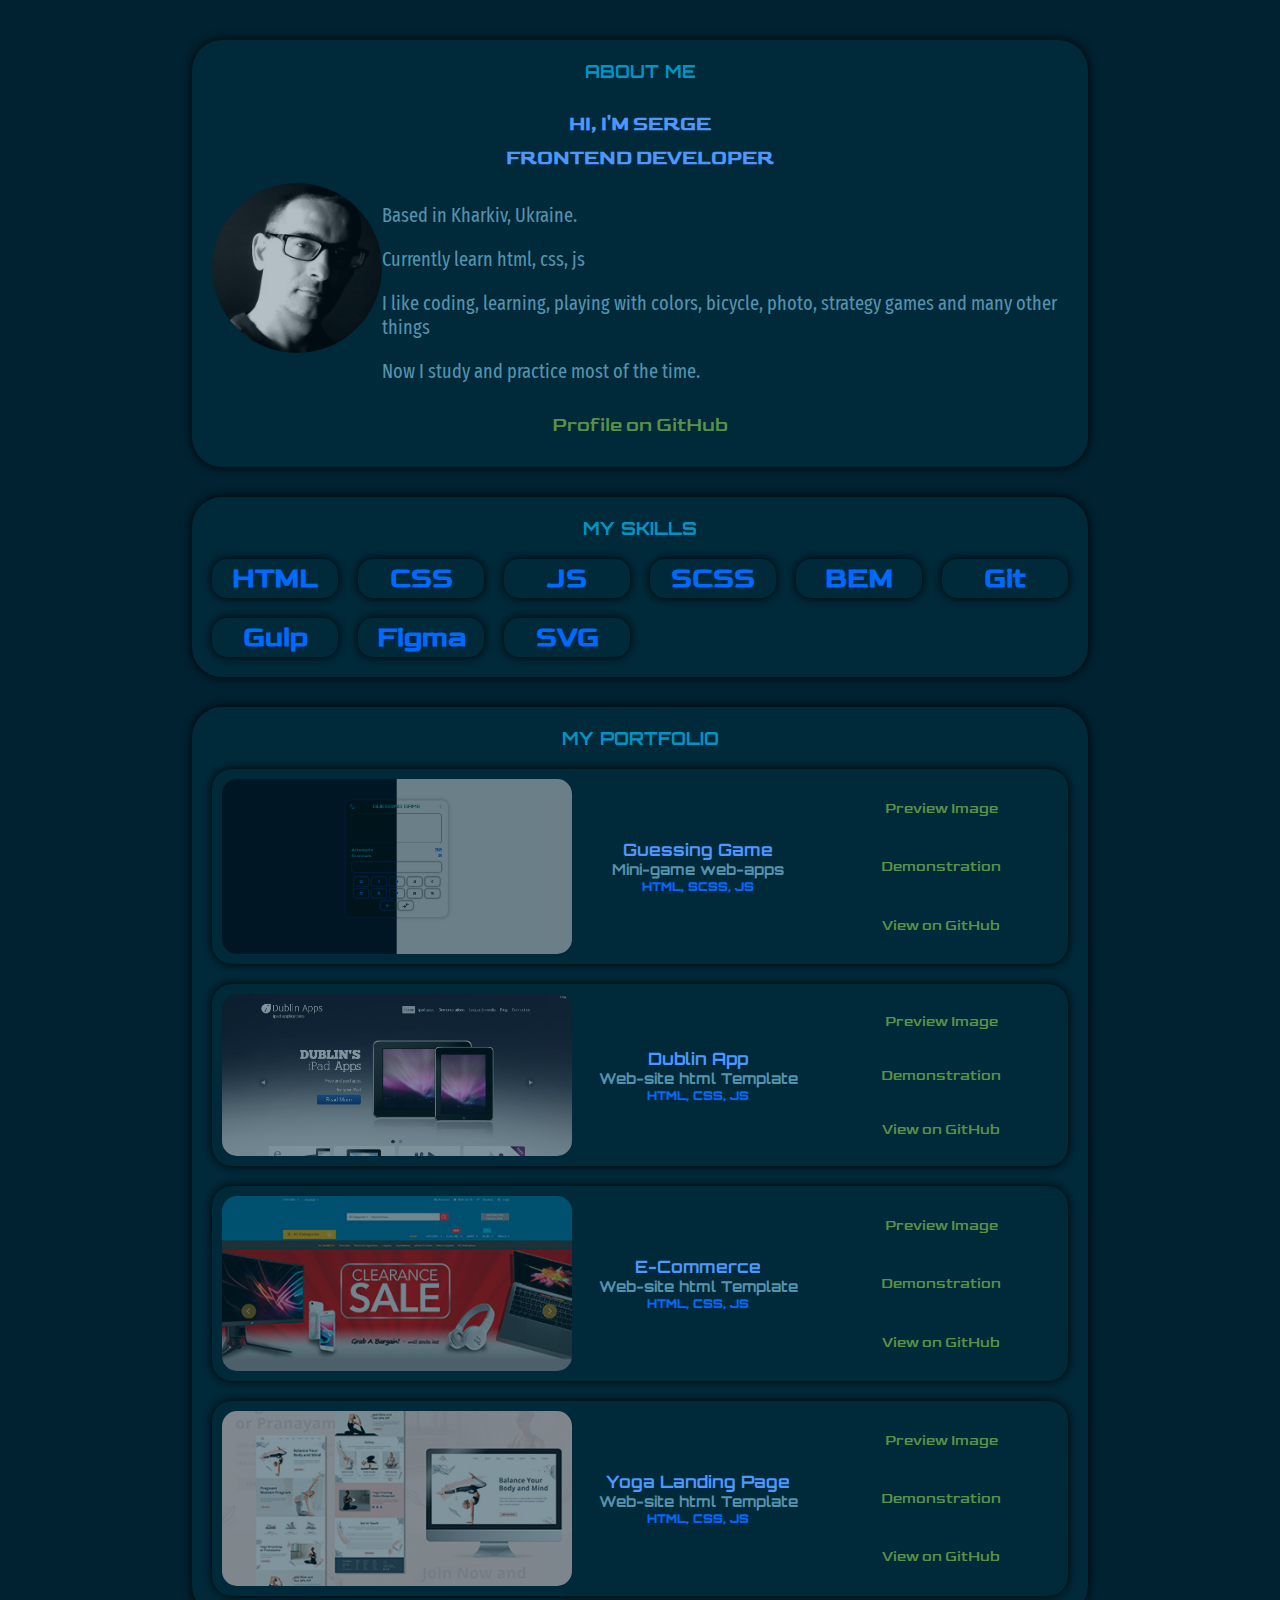
==== commit c04310c8: "16032023" ====
--- a/source/index.html
+++ b/source/index.html
@@ -78,6 +78,19 @@
         <h2 class="sections__header">my portfolio</h2>
         <section class="portfolio_items">
           <article class="portfolio__item">
+            <img class="portfolio__img"  src="assets/images/portfolio/ggame.jpg"  alt="Image1">
+            <div class="item__description portfolio__text">
+              <h3 class="item__description__h3 description__h3--name">Guessing Game</h3>
+              <h3 class="item__description__h3 description__h3--desc">Mini-game web-apps</h3>
+              <span class=" description__span--tech uppercase">html, scss, js</span>
+            </div>
+            <div class="portfolio__links">
+              <a class="button" href="assets/images/portfolio/ggame.jpg" target="_blank" title="View Full Image in new tab">Preview Image</a>
+              <a class="button" href="https://sergegithub22.github.io/guessing-game/" target="_blank" title="Demonstration this template in a new tab">Demonstration</a>
+              <a class="button" href="https://github.com/sergegithub22/guessing-game" target="_blank" title="View Source on GitHub">View on GitHub</a>
+            </div>
+          </article>
+          <article class="portfolio__item">
             <img class="portfolio__img"  src="assets/images/portfolio/dublin_apps.jpg"  alt="Image1">
             <div class="item__description portfolio__text">
               <h3 class="item__description__h3 description__h3--name">Dublin App</h3>
@@ -116,32 +129,6 @@
               <a class="button" href="https://github.com/sergegithub22/yogalandingpage/" target="_blank" title="View Source on GitHub in a new tab">View on GitHub</a>
             </div>
           </article>
-          <article class="portfolio__item">
-            <img class="portfolio__img" src="assets/images/portfolio/dart_service_mono.jpg"  alt="Image1">
-            <div class="item__description portfolio__text">
-              <h3 class="item__description__h3 description__h3--name">Dart Service</h3>
-              <h3 class="item__description__h3 description__h3--desc">Web-site html Template</h3>
-              <span class=" description__span--tech uppercase">html, css, js</span>
-            </div>
-            <div class="portfolio__links">
-              <a class="button" href="assets/images/portfolio/dart_service.jpg" target="_blank" title="View Full Image in new tab">Preview Image</a>
-              <a class="button" href="portfolio/dartservicemanager/Index_Dart_service_manager.html" target="_blank" title="Demonstration this template in a new tab">Demonstration</a>
-              <a class="button" href="https://github.com/sergegithub22/dartservice/" target="_blank" title="View Source on GitHub in a new tab">View on GitHub</a>
-            </div>
-          </article>
-          <article class="portfolio__item">
-            <img class="portfolio__img" src="assets/images/portfolio/Piroll_One Page_mono.jpg"  alt="Image1">
-            <div class="item__description portfolio__text">
-              <h3 class="item__description__h3 description__h3--name">Piroll One Page</h3>
-              <h3 class="item__description__h3 description__h3--desc">Web-site html Template</h3>
-              <span class=" description__span--tech uppercase">html, css, js</span>
-            </div>
-            <div class="portfolio__links">
-              <a class="button" href="assets/images/portfolio/Piroll_One Page.jpg" target="_blank" title="View Full Image in new tab">Preview Image</a>
-              <a class="button" href="portfolio/piroll_one_page/index_piroll_one_page.html" target="_blank" title="Demonstration this template in a new tab">Demonstration</a>
-              <a class="button" href="https://github.com/sergegithub22/pirollonepage/" target="_blank" title="View Source on GitHub in a new tab">View on GitHub</a>
-            </div>
-          </article>
         </section>
       </section>
     </main>
--- a/source/assets/css/styles.css
+++ b/source/assets/css/styles.css
@@ -84,6 +84,7 @@
   transition-duration: 0.5s;
   transition-timing-function: ease-out;
   text-decoration: none;
+  border-radius: 20px;
   font-size: 15px;
   font-weight: 100;
 }
@@ -463,6 +464,7 @@
   }
   .sections__header {
     font-size: 15px;
+    color: #00bef8;
   }
   .header__hi {
     padding: 10px;
@@ -491,25 +493,38 @@
   }
   .portfolio_items {
     grid-template-columns: 1fr;
-    grid-gap: 20px;
+    grid-gap: 40px;
   }
   .portfolio__item {
     grid-template-columns: 1fr;
     padding: 10px;
+    background-color: rgb(0, 66, 94);
   }
   .item__description {
     text-align: center;
   }
+  .description__h3--name {
+    color: #7cb3ff;
+  }
+  .description__h3--desc {
+    color: rgb(124, 216, 255);
+  }
+  .description__span--tech {
+    color: #64a5ff;
+  }
   .portfolio__links {
     grid-gap: 10px;
   }
   .about-me, .portfolio, .skills {
+    border-radius: 20px;
     grid-area: auto;
     padding: 20px;
     box-shadow: 0px 0px 8px black;
+    background-color: rgb(0, 66, 94);
   }
   .text {
     font-size: 18px;
+    color: rgb(113, 191, 224);
   }
   .my-foto {
     border: none;
@@ -517,12 +532,18 @@
     width: 100px;
     height: 100px;
   }
+  .button {
+    color: #85dd6b;
+    background-color: rgb(0, 56, 80);
+  }
   .link--about {
     font-size: 17px;
+    color: #85dd6b;
   }
   .portfolio__img {
     width: 100%;
     height: 100%;
+    opacity: 0.8;
   }
   .skills__list {
     display: grid;
@@ -530,6 +551,9 @@
     grid-row-gap: 20px;
     align-items: center;
   }
+  .skills__text {
+    color: #64a5ff;
+  }
   .portfolio__img {
     width: 100%;
     height: 100%;
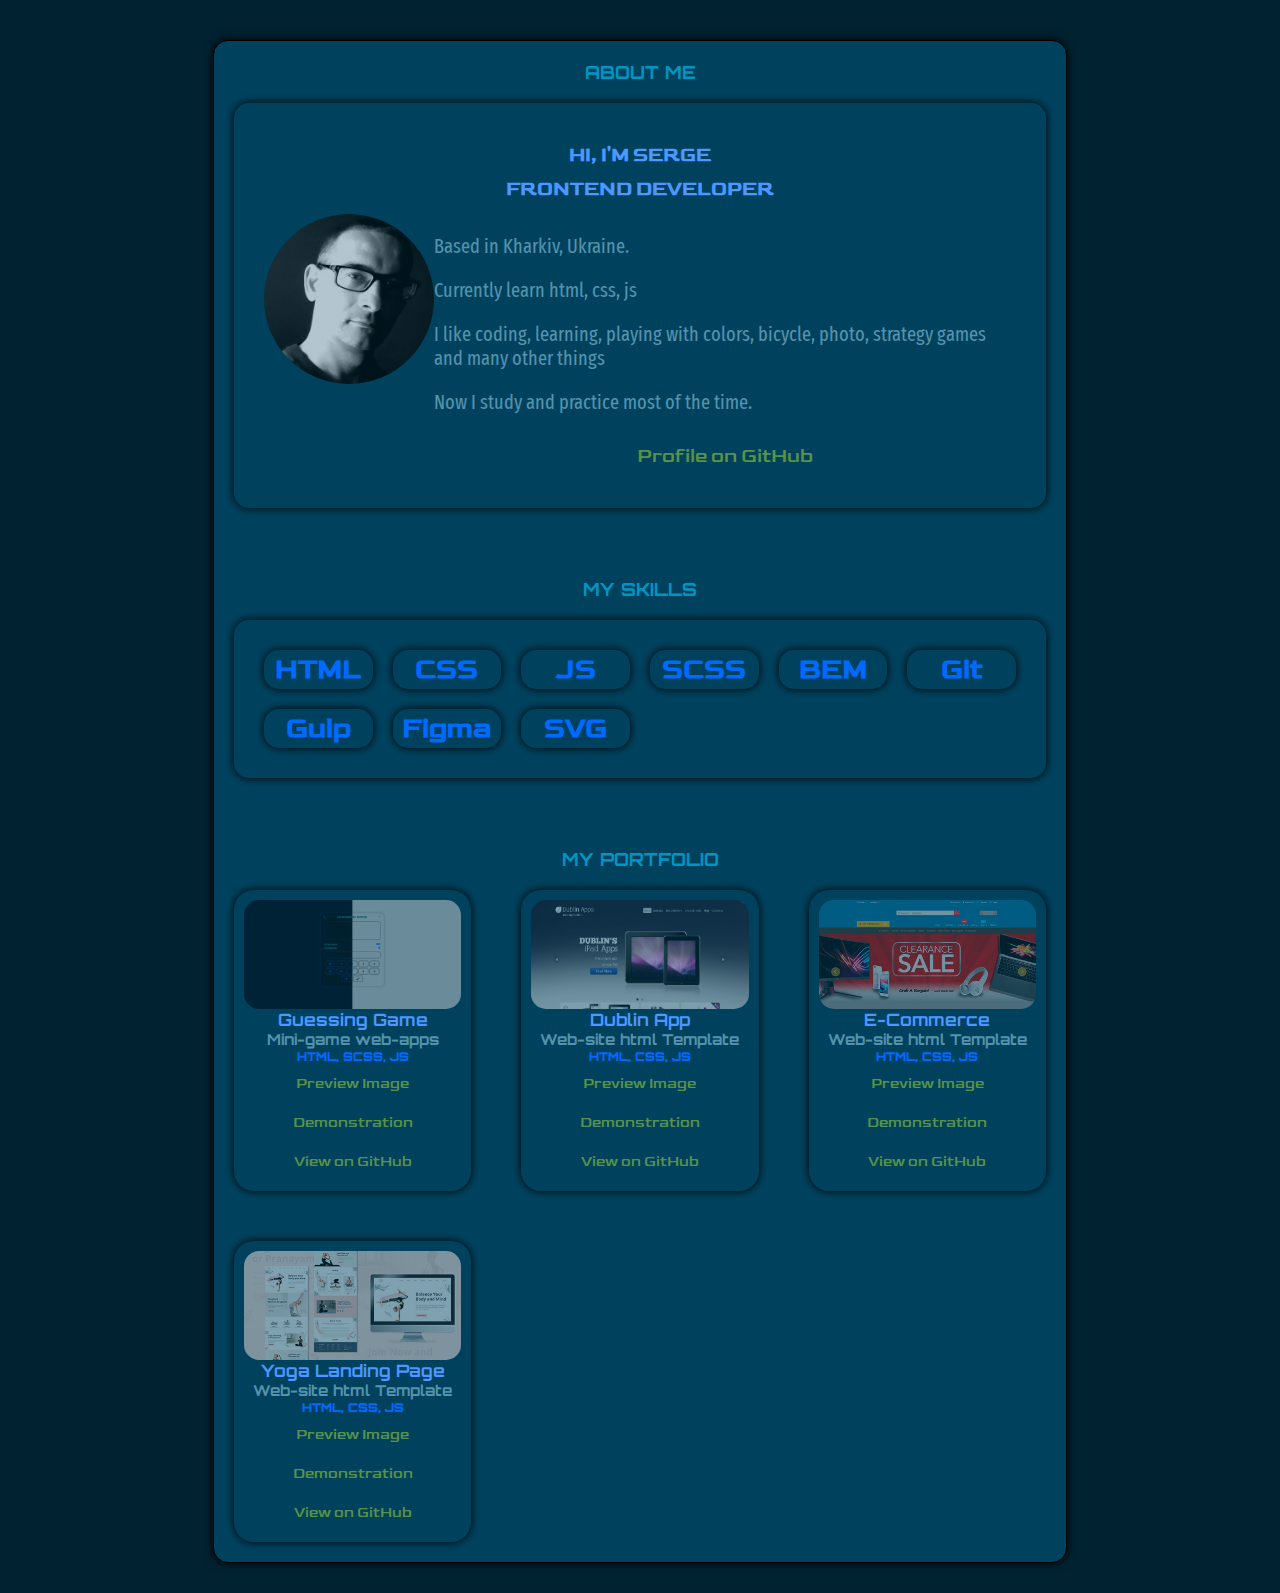
==== commit bc1dbaf9: "100523" ====
--- a/source/index.html
+++ b/source/index.html
@@ -21,8 +21,9 @@
     </header> -->
     <main class="main">
       <section class="about-me">
+        <h2 class="sections__header">about me</h2>
         <section class="about">
-          <h2 class="sections__header">about me</h2>
+          
           <img class="my-foto" src="assets/images/me.jpg" alt="Image1"  >
           <section class="header__center">
             <h1 class="header__name">Hi, i'm Serge</h1>
@@ -33,10 +34,10 @@
             <p class="text">Currently learn html, css, js</p>
             <p class="text">I like coding, learning, playing with colors, bicycle, photo, strategy games and many other things</p>
             <p class="text">Now I study and practice most of the time.</p>
-            
+            <a class="link link--about" href="https://github.com/sergegithub22" target="_blank" title="Open my profile on GitHub in a new tab">Profile on GitHub</a>
           </div>
         </section>
-        <a class="link link--about" href="https://github.com/sergegithub22" target="_blank" title="Open my profile on GitHub in a new tab">Profile on GitHub</a>
+        
       </section>
       <section class="skills">
           <h2 class="sections__header">my skills</h2>
--- a/source/assets/css/styles.css
+++ b/source/assets/css/styles.css
@@ -78,7 +78,7 @@
   text-align: center;
   padding: 10px;
   font-family: "Goldman", Sans-Serif;
-  background-color: rgb(0, 41, 58);
+  background-color: rgb(0, 66, 94);
   color: #599247;
   transition-property: box-shadow, border, color;
   transition-duration: 0.5s;
@@ -146,13 +146,22 @@
   color: #A85900;
 }
 
+.content {
+  margin-left: auto;
+  margin-right: auto;
+  background-color: rgb(0, 34, 49);
+  margin: 30px;
+}
+
 .main {
   display: grid;
-  grid-template-columns: 1fr 1.5fr;
+  grid-template-columns: 1fr 2.5fr;
   grid-template-rows: minmax(min-content, 500px) minmax(min-content, 150px) auto;
-  grid-gap: 30px;
-  margin-top: 60px;
-  max-width: 70%;
+  grid-gap: 10px;
+  border: 1px solid black;
+  border-radius: 15px;
+  box-shadow: 0px 0px 10px black;
+  background-color: rgb(0, 66, 94);
   margin-left: auto;
   margin-right: auto;
 }
@@ -162,8 +171,13 @@
   padding: 20px;
   background-color: black;
   border-radius: 30px;
-  background-color: rgb(0, 41, 58);
+  background-color: rgb(0, 66, 94);
+}
+
+.about {
+  border-radius: 15px;
   box-shadow: 0px 0px 10px black;
+  padding: 30px;
 }
 
 .my-foto {
@@ -183,8 +197,8 @@
   padding: 20px;
   background-color: black;
   border-radius: 30px;
-  background-color: rgb(0, 41, 58);
-  box-shadow: 0px 0px 10px black;
+  background-color: rgb(0, 66, 94);
+  padding-top: 0;
 }
 
 .portfolio {
@@ -192,8 +206,7 @@
   padding: 20px;
   background-color: black;
   border-radius: 30px;
-  background-color: rgb(0, 41, 58);
-  box-shadow: 0px 0px 10px black;
+  background-color: rgb(0, 66, 94);
 }
 
 .skills__items {
@@ -201,6 +214,9 @@
   grid-template-columns: repeat(auto-fill, minmax(100px, 1fr));
   grid-gap: 20px;
   justify-content: center;
+  border-radius: 15px;
+  box-shadow: 0px 0px 10px black;
+  padding: 30px;
 }
 
 .skills__item {
@@ -235,17 +251,15 @@
 
 .portfolio_items {
   display: grid;
-  grid-gap: 20px;
-  grid-template-columns: 1fr;
+  grid-template-columns: 1fr 1fr 1fr;
+  grid-gap: 50px;
 }
 
 .portfolio__item {
-  display: grid;
-  grid-template-columns: minmax(min-content, 1.5fr) minmax(min-content, 1fr) minmax(min-content, 1fr);
-  align-items: center;
-  grid-gap: 10px;
+  display: flex;
+  flex-direction: column;
   padding: 10px;
-  background-color: rgb(0, 41, 58);
+  background-color: rgb(0, 66, 94);
   box-shadow: 0px 0px 8px black;
   border-radius: 20px;
 }
@@ -395,6 +409,7 @@
   }
   .portfolio_items {
     grid-gap: 20px;
+    grid-template-columns: 1fr 1fr;
   }
   .portfolio__item {
     grid-template-columns: 1fr;
@@ -476,15 +491,23 @@
     margin-right: auto;
     font-size: 16px;
   }
+  .content {
+    background-color: rgb(0, 34, 49);
+    width: 100%;
+    margin: 0;
+  }
   .main {
-    max-width: 90%;
+    max-width: 95%;
     margin-left: auto;
     margin-right: auto;
     display: grid;
-    grid-gap: 30px;
+    grid-gap: 15px;
     grid-template-columns: 1fr;
     grid-template-rows: auto;
-    margin-top: 20px;
+    margin-top: 10px;
+    background-color: rgb(0, 34, 49);
+    border: none;
+    box-shadow: none;
   }
   .portfolio {
     grid-template-rows: 1fr;
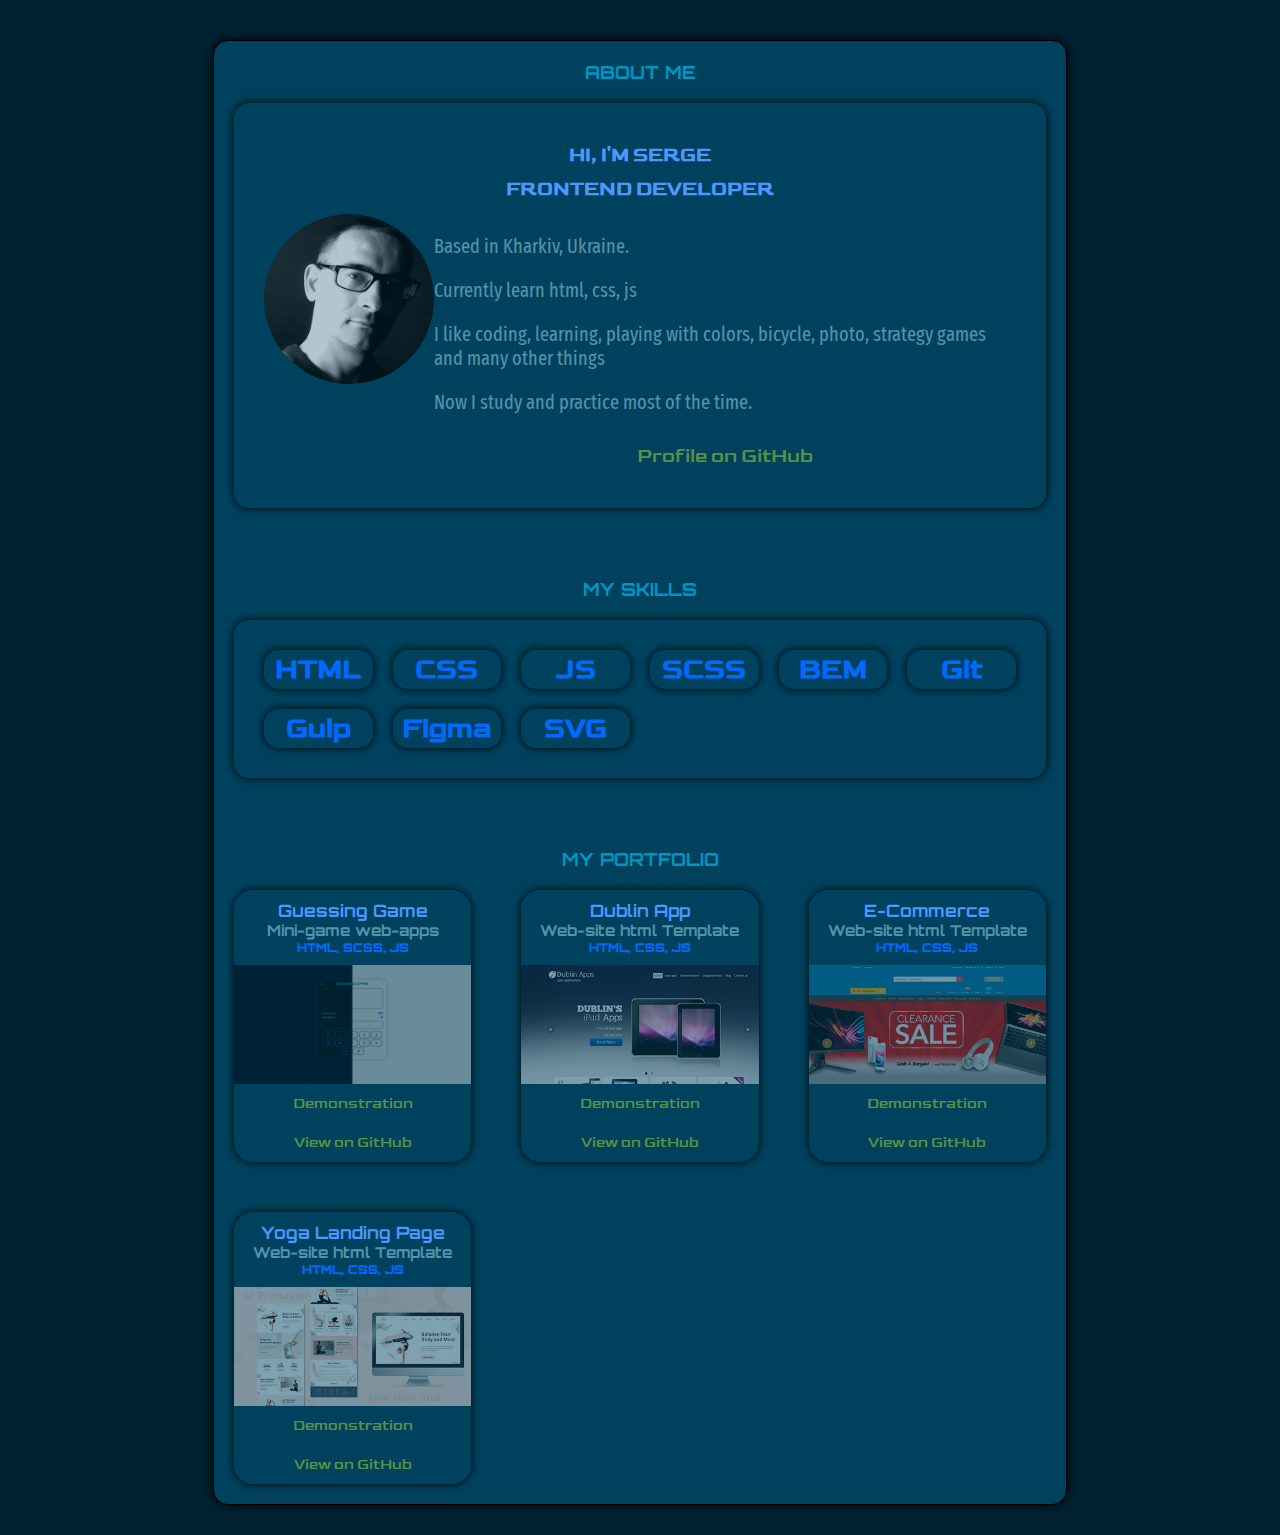
==== commit 488acdc5: "100523" ====
--- a/source/index.html
+++ b/source/index.html
@@ -79,55 +79,62 @@
         <h2 class="sections__header">my portfolio</h2>
         <section class="portfolio_items">
           <article class="portfolio__item">
-            <img class="portfolio__img"  src="assets/images/portfolio/ggame.jpg"  alt="Image1">
             <div class="item__description portfolio__text">
               <h3 class="item__description__h3 description__h3--name">Guessing Game</h3>
               <h3 class="item__description__h3 description__h3--desc">Mini-game web-apps</h3>
               <span class=" description__span--tech uppercase">html, scss, js</span>
-            </div>
+            </div>          
+            <a class="button button--image" href="assets/images/portfolio/ggame.jpg" target="_blank" title="View Full Image in new tab"><img class="portfolio__img"  src="assets/images/portfolio/ggame.jpg"  alt="Image1">
+            </a>
             <div class="portfolio__links">
-              <a class="button" href="assets/images/portfolio/ggame.jpg" target="_blank" title="View Full Image in new tab">Preview Image</a>
-              <a class="button" href="https://sergegithub22.github.io/guessing-game/" target="_blank" title="Demonstration this template in a new tab">Demonstration</a>
-              <a class="button" href="https://github.com/sergegithub22/guessing-game" target="_blank" title="View Source on GitHub">View on GitHub</a>
+              
+              <a class="button button--portfolio-item" href="https://sergegithub22.github.io/guessing-game/" target="_blank" title="Demonstration this template in a new tab">Demonstration</a>
+              <a class="button button--portfolio-item" href="https://github.com/sergegithub22/guessing-game" target="_blank" title="View Source on GitHub">View on GitHub</a>
             </div>
           </article>
           <article class="portfolio__item">
-            <img class="portfolio__img"  src="assets/images/portfolio/dublin_apps.jpg"  alt="Image1">
             <div class="item__description portfolio__text">
               <h3 class="item__description__h3 description__h3--name">Dublin App</h3>
               <h3 class="item__description__h3 description__h3--desc">Web-site html Template</h3>
               <span class=" description__span--tech uppercase">html, css, js</span>
             </div>
+            
+            <a class="button button--image" href="assets/images/portfolio/dublin_apps.jpg" target="_blank" title="View Full Image in new tab"><img class="portfolio__img"  src="assets/images/portfolio/dublin_apps_mono.jpg"  alt="Image1">
+            </a>
             <div class="portfolio__links">
-              <a class="button" href="assets/images/portfolio/dublin_apps.jpg" target="_blank" title="View Full Image in new tab">Preview Image</a>
-              <a class="button" href="portfolio/dublinapps/Dublin_Apps_Home_Page.html" target="_blank" title="Demonstration this template in a new tab">Demonstration</a>
-              <a class="button" href="https://github.com/sergegithub22/dublinapps/" target="_blank" title="View Source on GitHub">View on GitHub</a>
+              
+              <a class="button button--portfolio-item" href="portfolio/dublinapps/Dublin_Apps_Home_Page.html" target="_blank" title="Demonstration this template in a new tab">Demonstration</a>
+              <a class="button button--portfolio-item" href="https://github.com/sergegithub22/dublinapps/" target="_blank" title="View Source on GitHub">View on GitHub</a>
             </div>
           </article>
           <article class="portfolio__item">
-            <img class="portfolio__img" src="assets/images/portfolio/E_commerce_ mono.jpg"  alt="Image1">
             <div class="item__description portfolio__text">
               <h3 class="item__description__h3 description__h3--name">E-Commerce</h3>
               <h3 class="item__description__h3 description__h3--desc">Web-site html Template</h3>
               <span class=" description__span--tech uppercase">html, css, js</span>
             </div>
+            
+            <a class="button button--image" href="assets/images/portfolio/E_commerce_ home_page_design.jpg" target="_blank" title="View Full Image in new tab"><img class="portfolio__img" src="assets/images/portfolio/E_commerce_ mono.jpg"  alt="Image1">
+            </a>
             <div class="portfolio__links">
-              <a class="button" href="assets/images/portfolio/E_commerce_ home_page_design.jpg" target="_blank" title="View Full Image in new tab">Preview Image</a>
-              <a class="button" href="portfolio/ecommerce_home_page/ecommerce.html" target="_blank" title="Demonstration this template in a new tab">Demonstration</a>
-              <a class="button" href="https://github.com/sergegithub22/ecommerce/" target="_blank" title="View Source on GitHub in a new tab">View on GitHub</a>
+              
+              <a class="button button--portfolio-item" href="portfolio/ecommerce_home_page/ecommerce.html" target="_blank" title="Demonstration this template in a new tab">Demonstration</a>
+              <a class="button button--portfolio-item" href="https://github.com/sergegithub22/ecommerce/" target="_blank" title="View Source on GitHub in a new tab">View on GitHub</a>
             </div>
           </article>
           <article class="portfolio__item">
-            <img class="portfolio__img" src="assets/images/portfolio/Yoga_mono.jpg" alt="Image1">
             <div class="item__description portfolio__text">
               <h3 class="item__description__h3 description__h3--name">Yoga Landing Page</h3>
               <h3 class="item__description__h3 description__h3--desc">Web-site html Template</h3>
               <span class=" description__span--tech uppercase">html, css, js</span>
             </div>
+            
+            <a class="button button--image" href="assets/images/portfolio/Yoga.jpg" target="_blank" title="View Full Image in new tab"><img class="portfolio__img" src="assets/images/portfolio/Yoga_mono.jpg" alt="Image1">
+            </a>
             <div class="portfolio__links">
-              <a class="button" href="assets/images/portfolio/Yoga.jpg" target="_blank" title="Yoga landing page">Preview Image</a>
-              <a class="button" href="portfolio/yogalandingpage/Yoga_Landing_Page.html" target="_blank" title="Demonstration this template in a new tab">Demonstration</a>
-              <a class="button" href="https://github.com/sergegithub22/yogalandingpage/" target="_blank" title="View Source on GitHub in a new tab">View on GitHub</a>
+              
+              <a class="button button--portfolio-item" href="portfolio/yogalandingpage/Yoga_Landing_Page.html" target="_blank" title="Demonstration this template in a new tab">Demonstration</a>
+              <a class="button button--portfolio-item" href="https://github.com/sergegithub22/yogalandingpage/" target="_blank" title="View Source on GitHub in a new tab">View on GitHub</a>
             </div>
           </article>
         </section>
--- a/source/assets/css/styles.css
+++ b/source/assets/css/styles.css
@@ -98,6 +98,17 @@
   color: white;
 }
 
+.button--portfolio-item {
+  border-radius: 20px;
+}
+.button--portfolio-item:hover {
+  border-radius: 0px;
+}
+
+.button--image {
+  padding: 0;
+}
+
 .ramka {
   background: #FAFAFA;
   border: 1px solid #E4E4E4;
@@ -238,7 +249,6 @@
 .portfolio__img {
   width: 100%;
   height: 100%;
-  border-radius: 15px;
   background-color: #00293A;
   opacity: 0.5;
   transition-property: opacity;
@@ -246,7 +256,7 @@
   transition-timing-function: ease-out;
 }
 .portfolio__img:hover {
-  opacity: 1;
+  opacity: 0.7;
 }
 
 .portfolio_items {
@@ -258,7 +268,6 @@
 .portfolio__item {
   display: flex;
   flex-direction: column;
-  padding: 10px;
   background-color: rgb(0, 66, 94);
   box-shadow: 0px 0px 8px black;
   border-radius: 20px;
@@ -268,6 +277,9 @@
   display: grid;
   align-items: center;
   text-align: center;
+  padding: 10px;
+  background-color: rgb(0, 66, 94);
+  border-radius: 20px 20px 0px 0px;
 }
 .item__description__h3 {
   font-family: "Orbitron";
@@ -295,6 +307,9 @@
   height: 100%;
   display: grid;
   align-content: space-around;
+}
+.portfolio__links:last-child {
+  color: red;
 }
 
 .skills__list {
@@ -521,6 +536,8 @@
   .portfolio__item {
     grid-template-columns: 1fr;
     padding: 10px;
+    padding-top: 0;
+    padding-bottom: 0;
     background-color: rgb(0, 66, 94);
   }
   .item__description {
@@ -535,8 +552,13 @@
   .description__span--tech {
     color: #64a5ff;
   }
-  .portfolio__links {
-    grid-gap: 10px;
+  .about {
+    box-shadow: none;
+    padding: 0;
+  }
+  .skills__items {
+    box-shadow: none;
+    padding: 0;
   }
   .about-me, .portfolio, .skills {
     border-radius: 20px;
@@ -557,7 +579,6 @@
   }
   .button {
     color: #85dd6b;
-    background-color: rgb(0, 56, 80);
   }
   .link--about {
     font-size: 17px;
